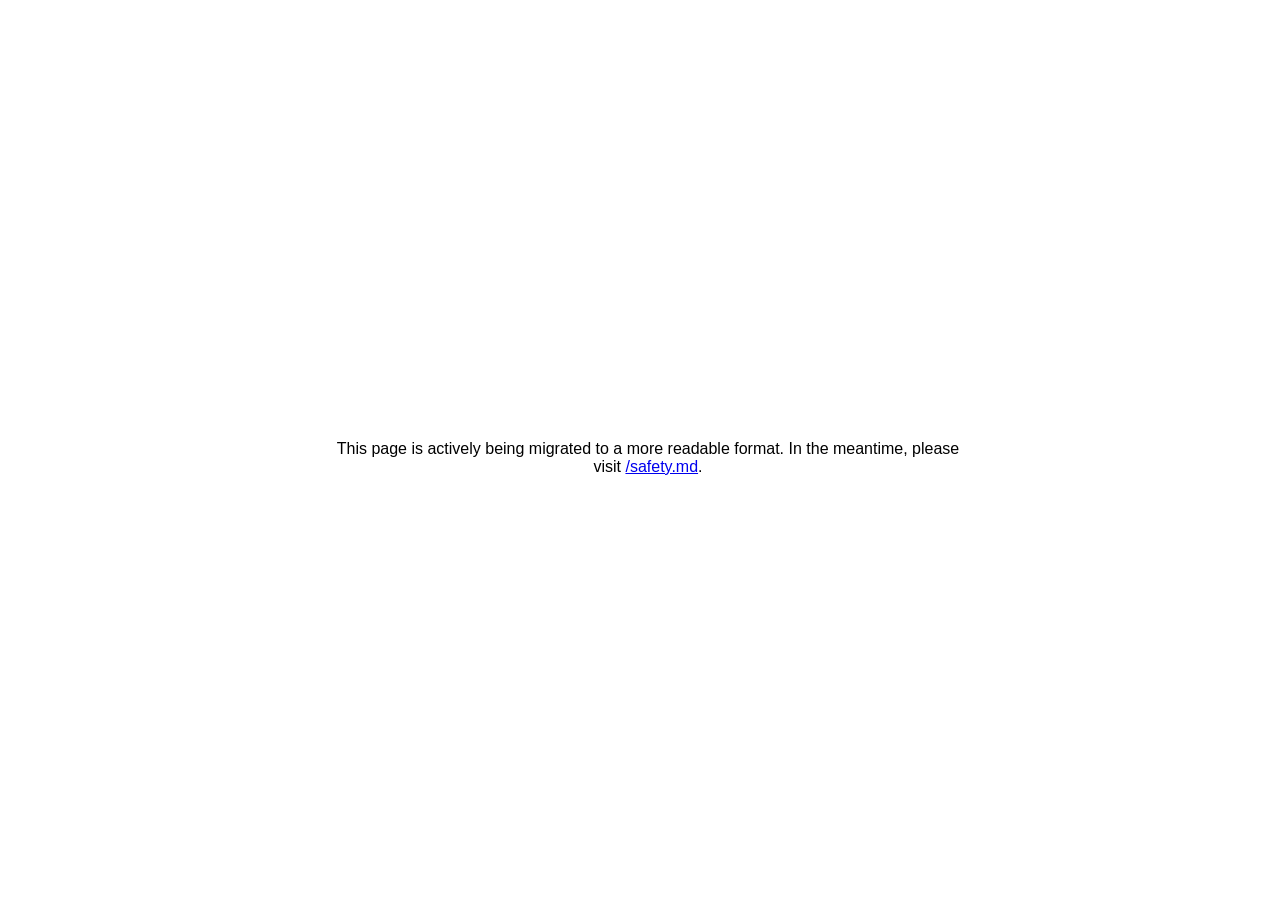
==== safety/index.html @ 2afa80e4 "Create safety landing page" ====
<!DOCTYPE html>
<html>
  <head>
    <title>Multiiverse</title>
    <meta charset="utf-8">
    <meta http-equiv="Content-Type" content="text/html; charset=utf-8" />
    <meta name="viewport" content="width=device-width, initial-scale=1, viewport-fit=cover"/>
    <link rel="me authn" href="https://mastodon.social/@Multiiverse" />
    <meta name="fediverse:creator" content="@Multiiverse@mastodon.social" />
    <meta name="twitter:card" content="summary" />
    <meta name="twitter:site" content="@MultiiverseTeam" />
    <meta name="twitter:creator" content="@MultiiverseTeam" />
    <meta name="twitter:url" content="https://multiiver.se" />
    <meta name="twitter:title" content="Multiiverse" />
    <meta name="twitter:dnt" content="on" />
    <link href="https://twitter.com/MultiiverseTeam" rel="me">
    <link href="https://x.com/MultiiverseTeam" rel="me">
    <link href="https://multiiver.se" rel="me atproto authn">
    <link href="https://github.com/Multiiverse" rel="me">
    <link href="https://codeberg.org/Multiiverse" rel="me">
    <meta name="color-scheme" content="light dark">
    <link href="../style.css" rel="preload" as="style">
    <link href="../style.css" rel="stylesheet">
  </head>
  <body class="center">
    <p>This page is actively being migrated to a more readable format. In the meantime, please visit <a href="https://multiiver.se/safety.md">/safety.md</a>.</p>
  </body>
</html>
---- style.css ----
p {
  font-family: Helvetica;
}

code {
    font-family: monospace;
}

body.center {
    position: absolute;
    top: 50%;
    left: 50%;
    transform: translate(-50%, -50%);
    text-align: center;
}
---- style.css ----
p {
  font-family: Helvetica;
}

code {
    font-family: monospace;
}

body.center {
    position: absolute;
    top: 50%;
    left: 50%;
    transform: translate(-50%, -50%);
    text-align: center;
}
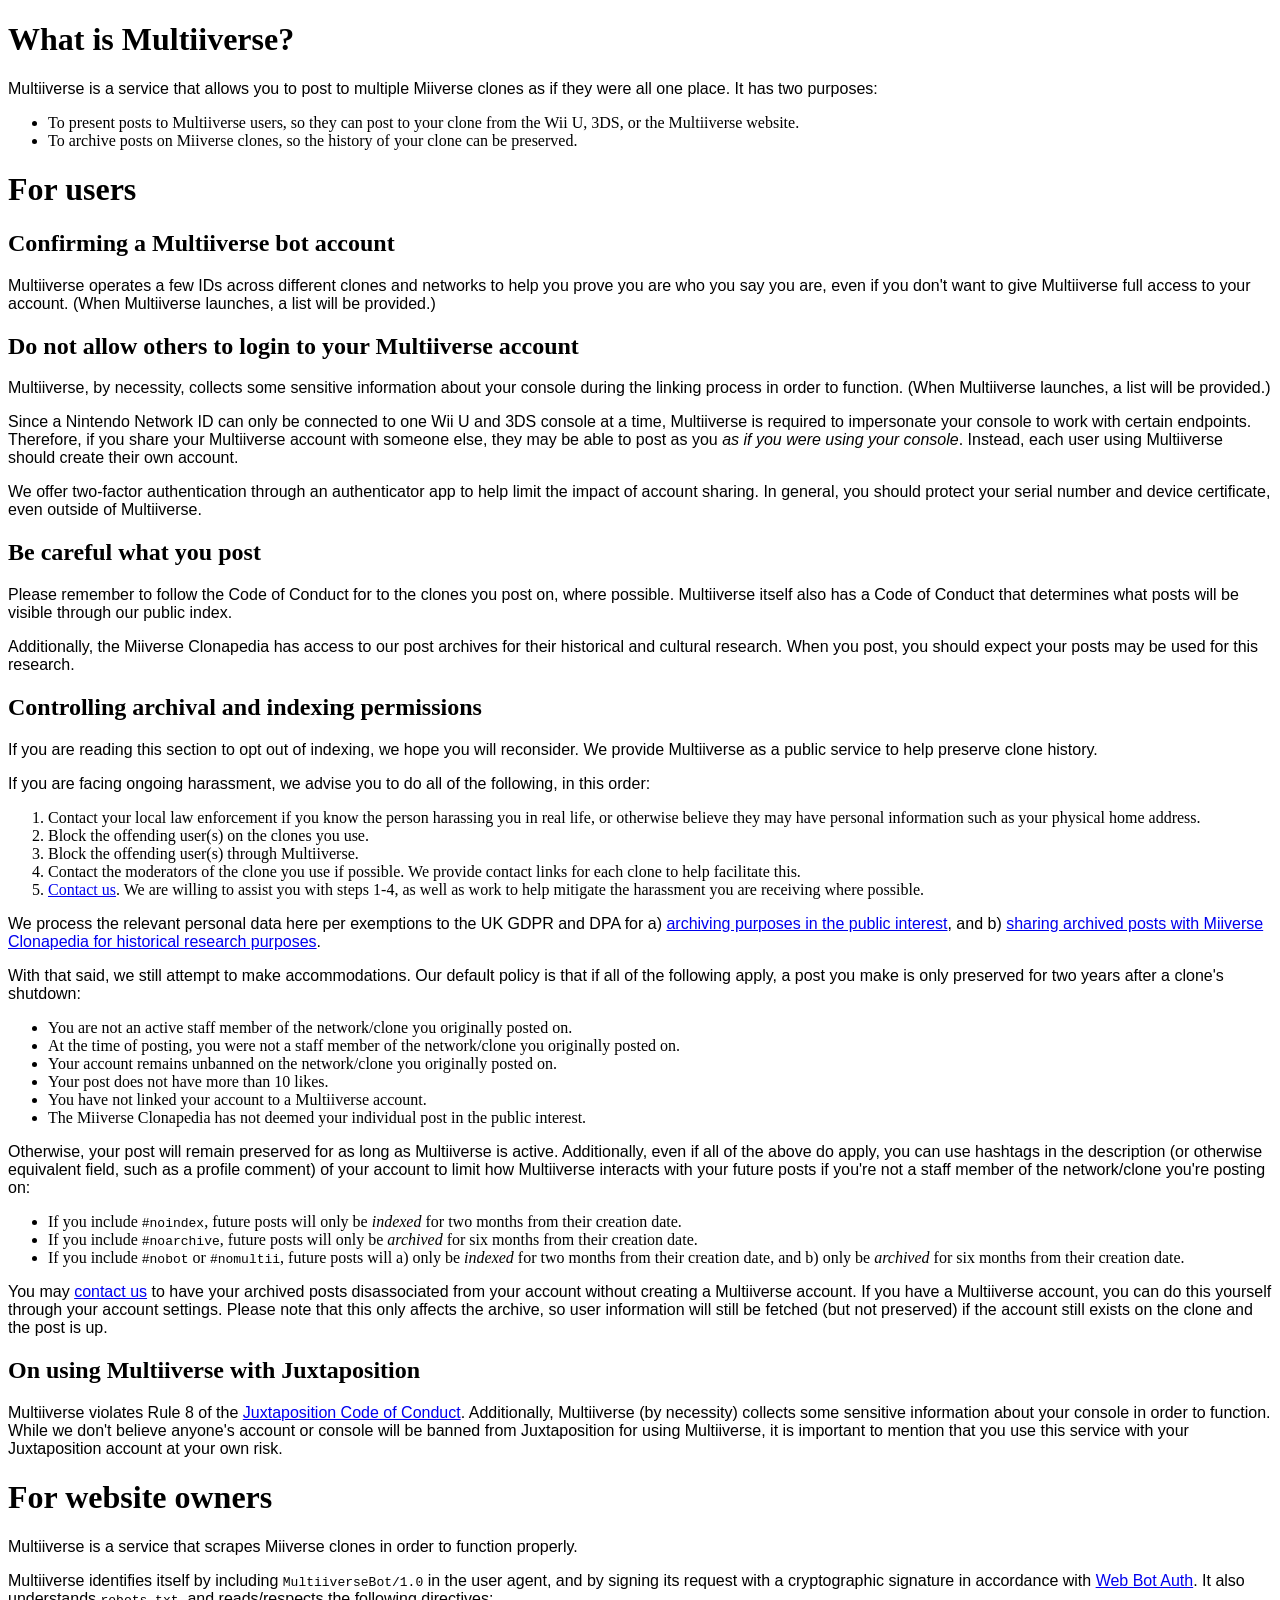
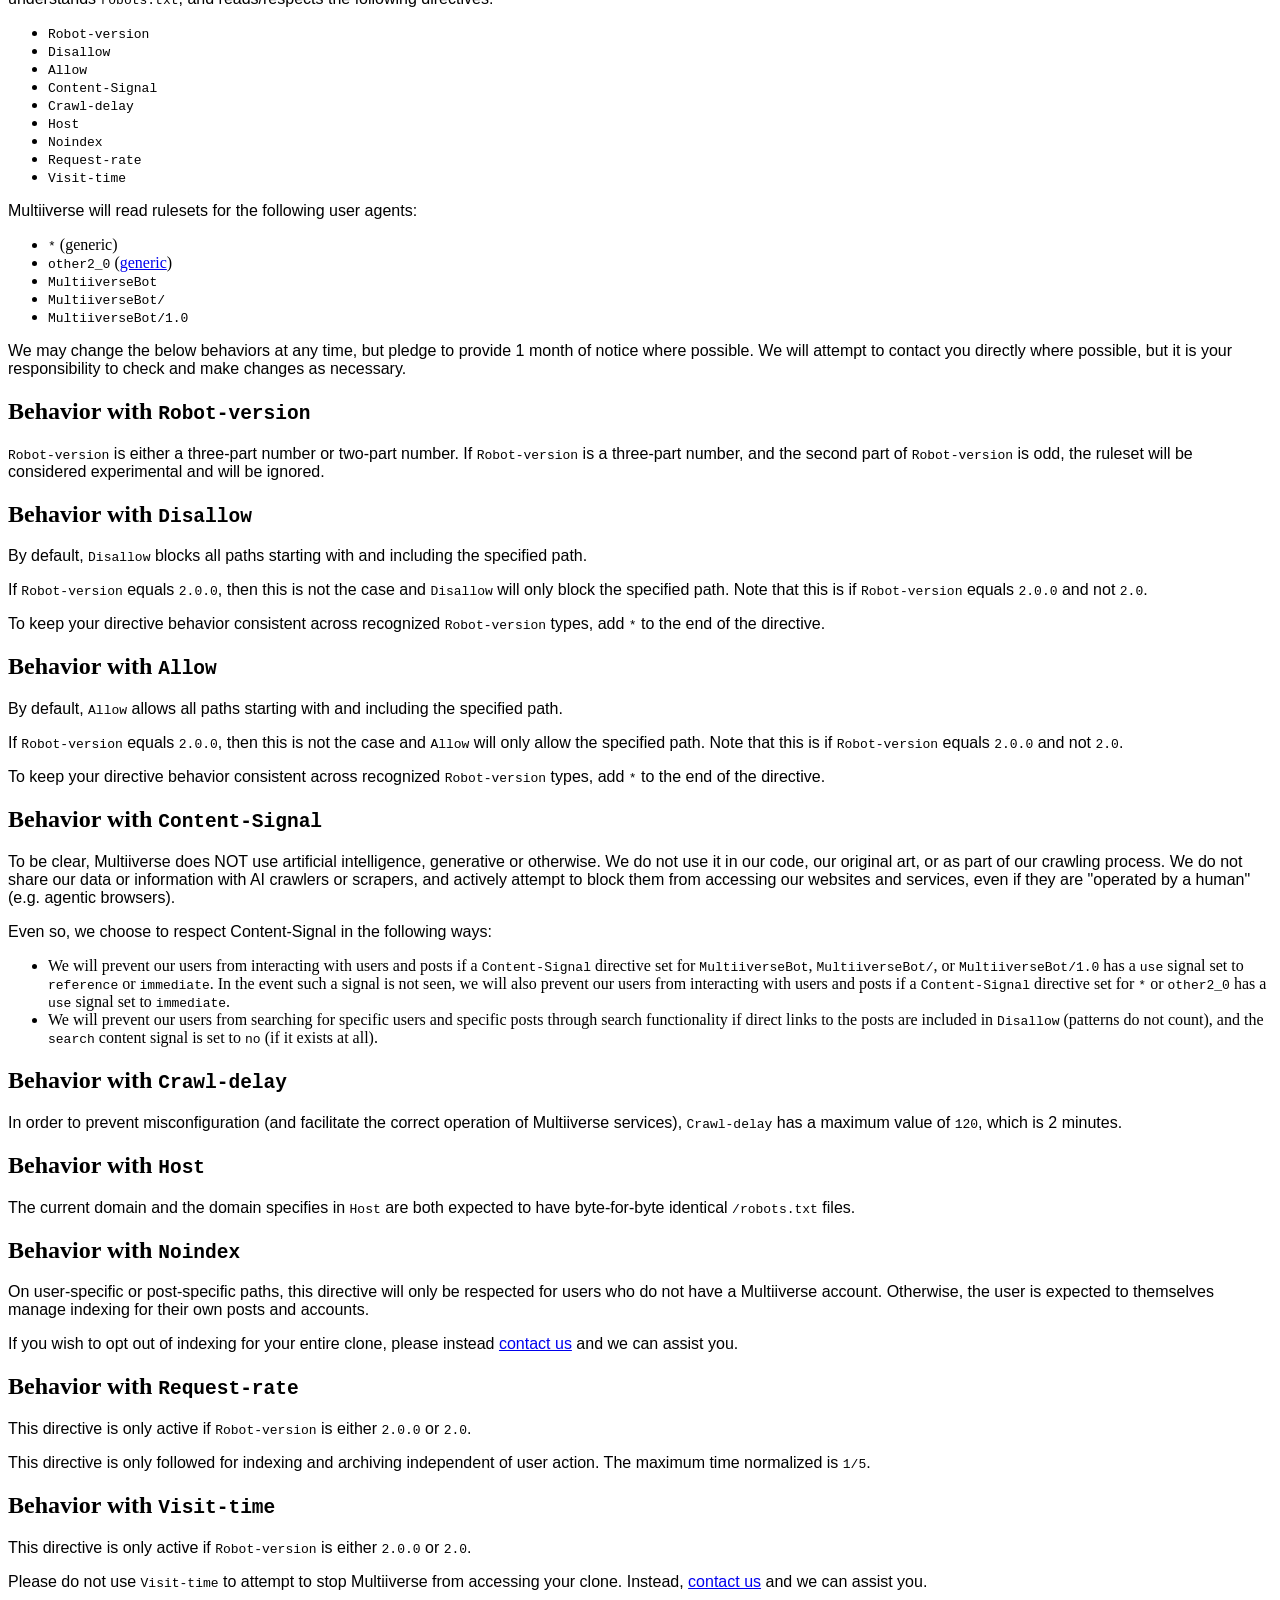
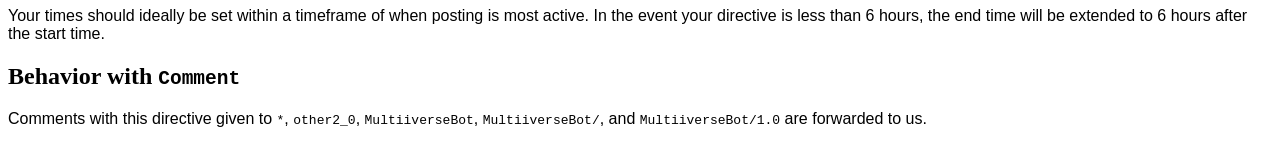
==== commit 5fd24b0b: "Migrate safety.md to /safety" ====
--- a/safety/index.html
+++ b/safety/index.html
@@ -2,9 +2,12 @@
 <html>
   <head>
     <title>Multiiverse</title>
-    <meta charset="utf-8">
+    <meta charset="utf-8" />
     <meta http-equiv="Content-Type" content="text/html; charset=utf-8" />
-    <meta name="viewport" content="width=device-width, initial-scale=1, viewport-fit=cover"/>
+    <meta
+      name="viewport"
+      content="width=device-width, initial-scale=1, viewport-fit=cover"
+    />
     <link rel="me authn" href="https://mastodon.social/@Multiiverse" />
     <meta name="fediverse:creator" content="@Multiiverse@mastodon.social" />
     <meta name="twitter:card" content="summary" />
@@ -13,16 +16,345 @@
     <meta name="twitter:url" content="https://multiiver.se" />
     <meta name="twitter:title" content="Multiiverse" />
     <meta name="twitter:dnt" content="on" />
-    <link href="https://twitter.com/MultiiverseTeam" rel="me">
-    <link href="https://x.com/MultiiverseTeam" rel="me">
-    <link href="https://multiiver.se" rel="me atproto authn">
-    <link href="https://github.com/Multiiverse" rel="me">
-    <link href="https://codeberg.org/Multiiverse" rel="me">
-    <meta name="color-scheme" content="light dark">
-    <link href="../style.css" rel="preload" as="style">
-    <link href="../style.css" rel="stylesheet">
+    <link href="https://twitter.com/MultiiverseTeam" rel="me" />
+    <link href="https://x.com/MultiiverseTeam" rel="me" />
+    <link href="https://multiiver.se" rel="me atproto authn" />
+    <link href="https://github.com/Multiiverse" rel="me" />
+    <link href="https://codeberg.org/Multiiverse" rel="me" />
+    <meta name="color-scheme" content="light dark" />
+    <link href="../style.css" rel="preload" as="style" />
+    <link href="../style.css" rel="stylesheet" />
   </head>
-  <body class="center">
-    <p>This page is actively being migrated to a more readable format. In the meantime, please visit <a href="https://multiiver.se/safety.md">/safety.md</a>.</p>
+  <body>
+    <h1>What is Multiiverse?</h1>
+    <p>
+      Multiiverse is a service that allows you to post to multiple Miiverse
+      clones as if they were all one place. It has two purposes:
+    </p>
+    <ul>
+      <li>
+        To present posts to Multiiverse users, so they can post to your clone
+        from the Wii U, 3DS, or the Multiiverse website.
+      </li>
+      <li>
+        To archive posts on Miiverse clones, so the history of your clone can be
+        preserved.
+      </li>
+    </ul>
+    <h1>For users</h1>
+    <h2>Confirming a Multiiverse bot account</h2>
+    <p>
+      Multiiverse operates a few IDs across different clones and networks to
+      help you prove you are who you say you are, even if you don't want to give
+      Multiiverse full access to your account. (When Multiiverse launches, a
+      list will be provided.)
+    </p>
+    <h2>Do not allow others to login to your Multiiverse account</h2>
+    <p>
+      Multiiverse, by necessity, collects some sensitive information about your
+      console during the linking process in order to function. (When Multiiverse
+      launches, a list will be provided.)
+    </p>
+    <p>
+      Since a Nintendo Network ID can only be connected to one Wii U and 3DS
+      console at a time, Multiiverse is required to impersonate your console to
+      work with certain endpoints. Therefore, if you share your Multiiverse
+      account with someone else, they may be able to post as you
+      <em>as if you were using your console</em>. Instead, each user using
+      Multiiverse should create their own account.
+    </p>
+    <p>
+      We offer two-factor authentication through an authenticator app to help
+      limit the impact of account sharing. In general, you should protect your
+      serial number and device certificate, even outside of Multiiverse.
+    </p>
+    <h2>Be careful what you post</h2>
+    <p>
+      Please remember to follow the Code of Conduct for to the clones you post
+      on, where possible. Multiiverse itself also has a Code of Conduct that
+      determines what posts will be visible through our public index.
+    </p>
+    <p>
+      Additionally, the Miiverse Clonapedia has access to our post archives for
+      their historical and cultural research. When you post, you should expect
+      your posts may be used for this research.
+    </p>
+    <h2>Controlling archival and indexing permissions</h2>
+    <p>
+      If you are reading this section to opt out of indexing, we hope you will
+      reconsider. We provide Multiiverse as a public service to help preserve
+      clone history.
+    </p>
+    <p>
+      If you are facing ongoing harassment, we advise you to do all of the
+      following, in this order:
+    </p>
+    <ol>
+      <li>
+        Contact your local law enforcement if you know the person harassing you
+        in real life, or otherwise believe they may have personal information
+        such as your physical home address.
+      </li>
+      <li>Block the offending user(s) on the clones you use.</li>
+      <li>Block the offending user(s) through Multiiverse.</li>
+      <li>
+        Contact the moderators of the clone you use if possible. We provide
+        contact links for each clone to help facilitate this.
+      </li>
+      <li>
+        <a href="/contact">Contact us</a>. We are willing to assist you with
+        steps 1-4, as well as work to help mitigate the harassment you are
+        receiving where possible.
+      </li>
+    </ol>
+    <p>
+      We process the relevant personal data here per exemptions to the UK GDPR
+      and DPA for a)
+      <a
+        href="https://ico.org.uk/for-organisations/uk-gdpr-guidance-and-resources/exemptions/a-guide-to-the-data-protection-exemptions/#ex18"
+        >archiving purposes in the public interest</a
+      >, and b)
+      <a
+        href="https://ico.org.uk/for-organisations/uk-gdpr-guidance-and-resources/exemptions/a-guide-to-the-data-protection-exemptions/#ex17"
+        >sharing archived posts with Miiverse Clonapedia for historical research
+        purposes</a
+      >.
+    </p>
+    <p>
+      With that said, we still attempt to make accommodations. Our default
+      policy is that if all of the following apply, a post you make is only
+      preserved for two years after a clone's shutdown:
+    </p>
+    <ul>
+      <li>
+        You are not an active staff member of the network/clone you originally
+        posted on.
+      </li>
+      <li>
+        At the time of posting, you were not a staff member of the network/clone
+        you originally posted on.
+      </li>
+      <li>
+        Your account remains unbanned on the network/clone you originally posted
+        on.
+      </li>
+      <li>Your post does not have more than 10 likes.</li>
+      <li>You have not linked your account to a Multiiverse account.</li>
+      <li>
+        The Miiverse Clonapedia has not deemed your individual post in the
+        public interest.
+      </li>
+    </ul>
+    <p>
+      Otherwise, your post will remain preserved for as long as Multiiverse is
+      active. Additionally, even if all of the above do apply, you can use
+      hashtags in the description (or otherwise equivalent field, such as a
+      profile comment) of your account to limit how Multiiverse interacts with
+      your future posts if you're not a staff member of the network/clone you're
+      posting on:
+    </p>
+    <ul>
+      <li>
+        If you include <code>#noindex</code>, future posts will only be
+        <em>indexed</em> for two months from their creation date.
+      </li>
+      <li>
+        If you include <code>#noarchive</code>, future posts will only be
+        <em>archived</em> for six months from their creation date.
+      </li>
+      <li>
+        If you include <code>#nobot</code> or <code>#nomultii</code>, future
+        posts will a) only be <em>indexed</em> for two months from their
+        creation date, and b) only be <em>archived</em> for six months from
+        their creation date.
+      </li>
+    </ul>
+    <p>
+      You may <a href="/contact">contact us</a> to have your archived posts
+      disassociated from your account without creating a Multiiverse account. If
+      you have a Multiiverse account, you can do this yourself through your
+      account settings. Please note that this only affects the archive, so user
+      information will still be fetched (but not preserved) if the account still
+      exists on the clone and the post is up.
+    </p>
+    <h2>On using Multiiverse with Juxtaposition</h2>
+    <p>
+      Multiiverse violates Rule 8 of the
+      <a
+        href="https://forum.pretendo.network/t/juxtaposition-code-of-conduct/8407"
+        >Juxtaposition Code of Conduct</a
+      >. Additionally, Multiiverse (by necessity) collects some sensitive
+      information about your console in order to function. While we don't
+      believe anyone's account or console will be banned from Juxtaposition for
+      using Multiiverse, it is important to mention that you use this service
+      with your Juxtaposition account at your own risk.
+    </p>
+    <h1>For website owners</h1>
+    <p>
+      Multiiverse is a service that scrapes Miiverse clones in order to function
+      properly.
+    </p>
+    <p>
+      Multiiverse identifies itself by including
+      <code>MultiiverseBot/1.0</code> in the user agent, and by signing its
+      request with a cryptographic signature in accordance with
+      <a
+        href="https://datatracker.ietf.org/doc/html/draft-ietf-webbotauth-httpsig-protocol"
+        >Web Bot Auth</a
+      >. It also understands <code>robots.txt</code>, and reads/respects the
+      following directives:
+    </p>
+    <ul>
+      <li><code>Robot-version</code></li>
+      <li><code>Disallow</code></li>
+      <li><code>Allow</code></li>
+      <li><code>Content-Signal</code></li>
+      <li><code>Crawl-delay</code></li>
+      <li><code>Host</code></li>
+      <li><code>Noindex</code></li>
+      <li><code>Request-rate</code></li>
+      <li><code>Visit-time</code></li>
+    </ul>
+    <p>Multiiverse will read rulesets for the following user agents:</p>
+    <ul>
+      <li><code>*</code> (generic)</li>
+      <li>
+        <code>other2_0</code> (<a
+          href="https://www.robotstxt.org/robots-webcrawler-mbox.txt#:~:text=Has%20anyone%20suggested,other2_0"
+          >generic</a
+        >)
+      </li>
+      <li><code>MultiiverseBot</code></li>
+      <li><code>MultiiverseBot/</code></li>
+      <li><code>MultiiverseBot/1.0</code></li>
+    </ul>
+    <p>
+      We may change the below behaviors at any time, but pledge to provide 1
+      month of notice where possible. We will attempt to contact you directly
+      where possible, but it is your responsibility to check and make changes as
+      necessary.
+    </p>
+    <h2>Behavior with <code>Robot-version</code></h2>
+    <p>
+      <code>Robot-version</code> is either a three-part number or two-part
+      number. If <code>Robot-version</code> is a three-part number, and the
+      second part of <code>Robot-version</code> is odd, the ruleset will be
+      considered experimental and will be ignored.
+    </p>
+    <h2>Behavior with <code>Disallow</code></h2>
+    <p>
+      By default, <code>Disallow</code> blocks all paths starting with and
+      including the specified path.
+    </p>
+    <p>
+      If <code>Robot-version</code> equals <code>2.0.0</code>, then this is not
+      the case and <code>Disallow</code> will only block the specified path.
+      Note that this is if <code>Robot-version</code> equals
+      <code>2.0.0</code> and not <code>2.0</code>.
+    </p>
+    <p>
+      To keep your directive behavior consistent across recognized
+      <code>Robot-version</code> types, add <code>*</code> to the end of the
+      directive.
+    </p>
+    <h2>Behavior with <code>Allow</code></h2>
+    <p>
+      By default, <code>Allow</code> allows all paths starting with and
+      including the specified path.
+    </p>
+    <p>
+      If <code>Robot-version</code> equals <code>2.0.0</code>, then this is not
+      the case and <code>Allow</code> will only allow the specified path. Note
+      that this is if <code>Robot-version</code> equals <code>2.0.0</code> and
+      not <code>2.0</code>.
+    </p>
+    <p>
+      To keep your directive behavior consistent across recognized
+      <code>Robot-version</code> types, add <code>*</code> to the end of the
+      directive.
+    </p>
+    <h2>Behavior with <code>Content-Signal</code></h2>
+    <p>
+      To be clear, Multiiverse does NOT use artificial intelligence, generative
+      or otherwise. We do not use it in our code, our original art, or as part
+      of our crawling process. We do not share our data or information with AI
+      crawlers or scrapers, and actively attempt to block them from accessing
+      our websites and services, even if they are &quot;operated by a
+      human&quot; (e.g. agentic browsers).
+    </p>
+    <p>Even so, we choose to respect Content-Signal in the following ways:</p>
+    <ul>
+      <li>
+        We will prevent our users from interacting with users and posts if a
+        <code>Content-Signal</code> directive set for
+        <code>MultiiverseBot</code>, <code>MultiiverseBot/</code>, or
+        <code>MultiiverseBot/1.0</code> has a <code>use</code> signal set to
+        <code>reference</code> or <code>immediate</code>. In the event such a
+        signal is not seen, we will also prevent our users from interacting with
+        users and posts if a <code>Content-Signal</code> directive set for
+        <code>*</code> or <code>other2_0</code> has a <code>use</code> signal
+        set to <code>immediate</code>.
+      </li>
+      <li>
+        We will prevent our users from searching for specific users and specific
+        posts through search functionality if direct links to the posts are
+        included in <code>Disallow</code> (patterns do not count), and the
+        <code>search</code> content signal is set to <code>no</code> (if it
+        exists at all).
+      </li>
+    </ul>
+    <h2>Behavior with <code>Crawl-delay</code></h2>
+    <p>
+      In order to prevent misconfiguration (and facilitate the correct operation
+      of Multiiverse services), <code>Crawl-delay</code> has a maximum value of
+      <code>120</code>, which is 2 minutes.
+    </p>
+    <h2>Behavior with <code>Host</code></h2>
+    <p>
+      The current domain and the domain specifies in <code>Host</code> are both
+      expected to have byte-for-byte identical <code>/robots.txt</code> files.
+    </p>
+    <h2>Behavior with <code>Noindex</code></h2>
+    <p>
+      On user-specific or post-specific paths, this directive will only be
+      respected for users who do not have a Multiiverse account. Otherwise, the
+      user is expected to themselves manage indexing for their own posts and
+      accounts.
+    </p>
+    <p>
+      If you wish to opt out of indexing for your entire clone, please instead
+      <a href="/contact">contact us</a> and we can assist you.
+    </p>
+    <h2>Behavior with <code>Request-rate</code></h2>
+    <p>
+      This directive is only active if <code>Robot-version</code> is either
+      <code>2.0.0</code> or <code>2.0</code>.
+    </p>
+    <p>
+      This directive is only followed for indexing and archiving independent of
+      user action. The maximum time normalized is <code>1/5</code>.
+    </p>
+    <h2>Behavior with <code>Visit-time</code></h2>
+    <p>
+      This directive is only active if <code>Robot-version</code> is either
+      <code>2.0.0</code> or <code>2.0</code>.
+    </p>
+    <p>
+      Please do not use <code>Visit-time</code> to attempt to stop Multiiverse
+      from accessing your clone. Instead, <a href="/contact">contact us</a> and
+      we can assist you.
+    </p>
+    <p>
+      Your times should ideally be set within a timeframe of when posting is
+      most active. In the event your directive is less than 6 hours, the end
+      time will be extended to 6 hours after the start time.
+    </p>
+    <h2>Behavior with <code>Comment</code></h2>
+    <p>
+      Comments with this directive given to <code>*</code>,
+      <code>other2_0</code>, <code>MultiiverseBot</code>,
+      <code>MultiiverseBot/</code>, and <code>MultiiverseBot/1.0</code> are
+      forwarded to us.
+    </p>
   </body>
 </html>
